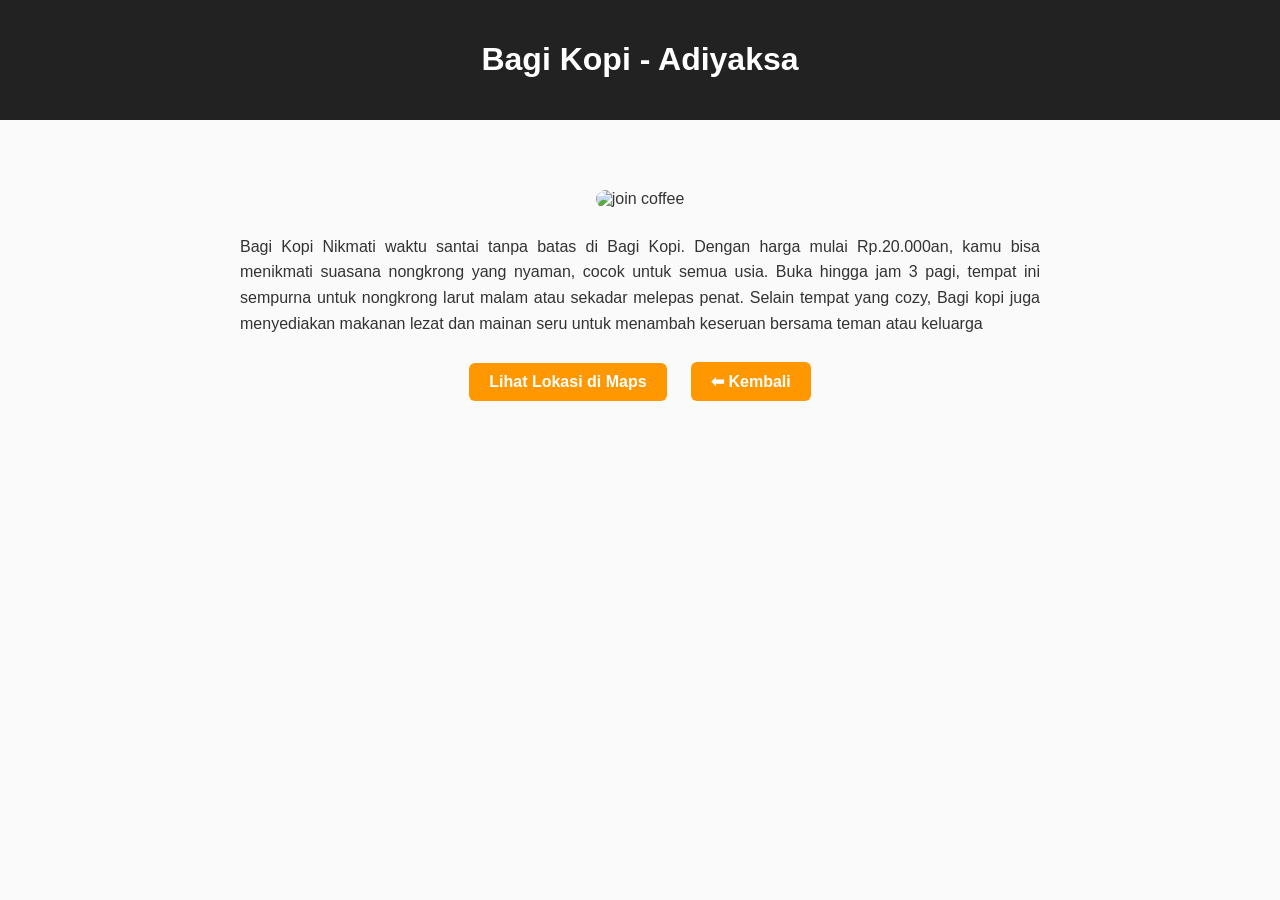
==== bagi.html @ 02eb4d70 "Add files via upload" ====
<!DOCTYPE html>
<html lang="id">
<head>
  <meta charset="UTF-8">
  <meta name="viewport" content="width=device-width, initial-scale=1.0">
  <title> Bagi Kopi - Adiyaksa </title>
  <link rel="stylesheet" href="style.css">
</head>
<body>

  <header>
    <h1>Bagi Kopi - Adiyaksa </h1>
  </header>

  <main class="detail-page">
    <img src="./img/kafe1.jpg" alt="join coffee">
    <p> Bagi Kopi Nikmati waktu santai tanpa batas di Bagi Kopi. Dengan harga mulai Rp.20.000an, kamu bisa menikmati suasana nongkrong yang nyaman, cocok untuk semua usia. Buka hingga jam 3 pagi, tempat ini  sempurna untuk nongkrong larut malam atau sekadar melepas penat. Selain tempat yang cozy, Bagi kopi juga menyediakan makanan lezat dan mainan seru untuk menambah keseruan bersama teman atau keluarga</p>

    <a href="https://maps.app.goo.gl/6KkH8ov3dCj3fRTF6" target="_blank" class="btn">Lihat Lokasi di Maps</a>
    <a href="index.html" class="btn">⬅ Kembali</a>
  </main>

</body>
</html>
---- style.css ----
body {
  font-family: tahoma, sans-serif;
  margin: 0;
  padding: 0;
  background-color: #fafafa;
  color: #333;
}

/* Header */
header {
  background-color: #222;
  color: white;
  text-align: center;
  padding: 20px;
}

/* Navigasi */
nav {
  background-color: #444;
  text-align: center;
  padding: 10px;
}

nav a {
  color: white;
  margin: 0 15px;
  text-decoration: none;
  font-weight: bold;
}

nav a:hover {
  text-decoration: underline;
}

/* Section daftar kafe */
.kafe-list {
  display: grid;
  grid-template-columns: repeat(4, 1fr); /* 4 kolom */
  gap: 20px;
  padding: 20px;
}

.card {
  background-color: white;
  border-radius: 10px;
  box-shadow: 0 4px 8px rgba(0,0,0,0.1);
  overflow: hidden;
  text-align: center;
  transition: transform 0.2s;
}

.card:hover {
  transform: scale(1.03);
}

.card img {
  width: 100%;
  height: 180px;
  object-fit: cover;
}

.card h3 {
  margin: 10px 0 5px;
}

.card p {
  padding: 0 10px;
  font-size: 14px;
}

.card a {
  display: inline-block;
  margin: 10px;
  background-color: #ff9800;
  color: white;
  padding: 8px 12px;
  border-radius: 6px;
  text-decoration: none;
}

.card a:hover {
  background-color: #e68900;
}

/* Responsif */
@media (max-width: 1024px) {
  .kafe-list {
    grid-template-columns: repeat(3, 1fr);
  }
}

@media (max-width: 768px) {
  .kafe-list {
    grid-template-columns: repeat(2, 1fr);
  }
}

@media (max-width: 480px) {
  .kafe-list {
    grid-template-columns: 1fr;
  }
}
.detail-page {
  max-width: 800px;
  margin: 40px auto;
  text-align: center;
  padding: 20px;
}

.detail-page img {
  width: 45%;
  height: auto;
  border-radius: 10px;
  margin: 10px;

}

.detail-page p {
  font-size: 16px;
  line-height: 1.6;
  text-align: justify;
}

.btn {
  display: inline-block;
  margin: 10px;
  padding: 10px 20px;
  background-color: #ff9800;
  color: white;
  text-decoration: none;
  border-radius: 6px;
  font-weight: bold;
}

.btn:hover {
  background-color: #e68900;
}
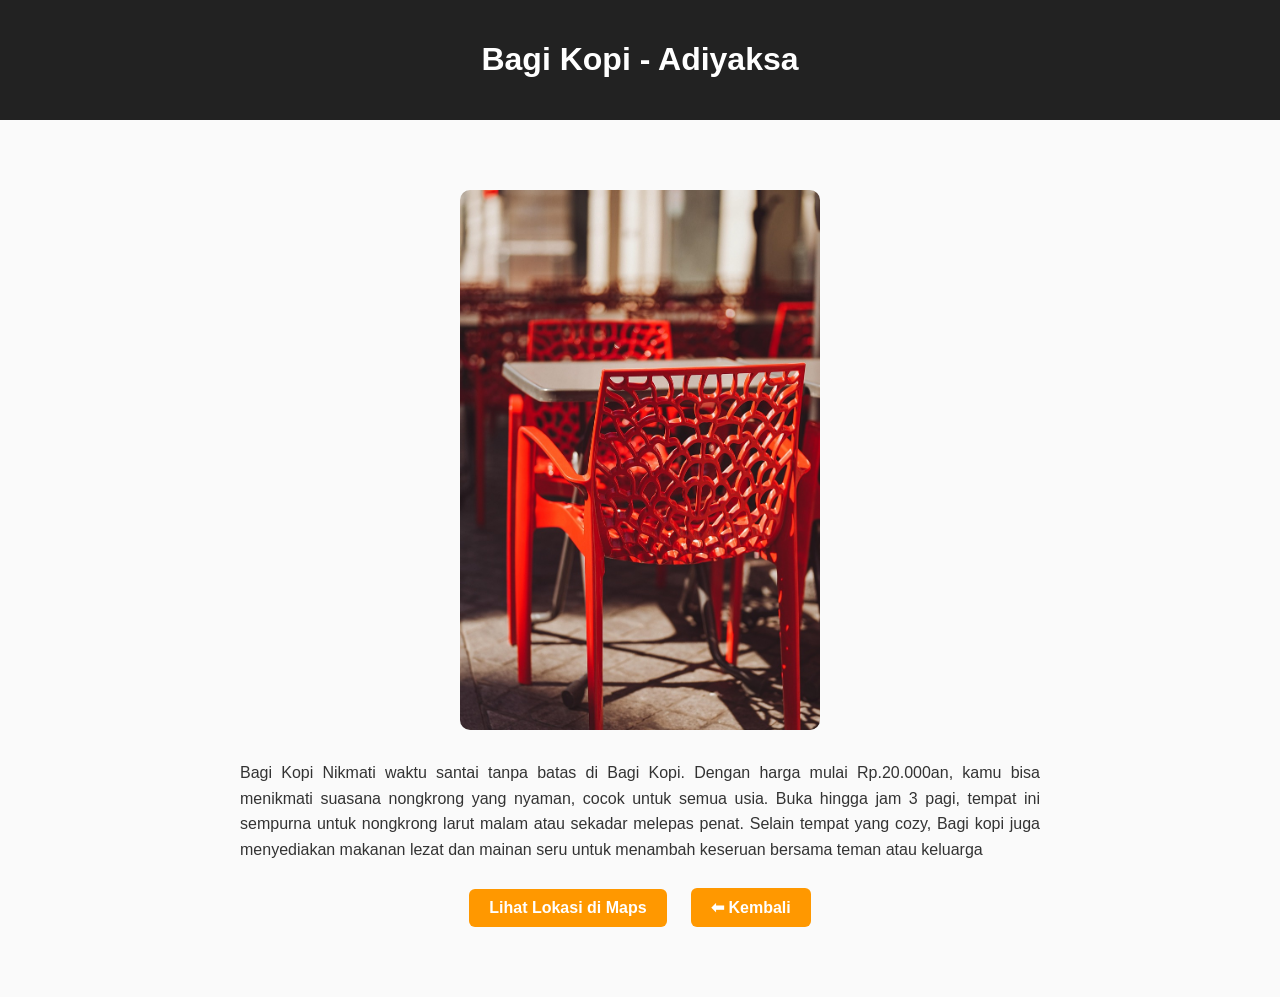
==== commit ac971043: "Fix HTML structure and update image source" ====
--- a/bagi.html
+++ b/bagi.html
@@ -13,7 +13,7 @@
   </header>
 
   <main class="detail-page">
-    <img src="./img/kafe1.jpg" alt="join coffee">
+    <img src="./kafe1.jpg" alt="join coffee">
     <p> Bagi Kopi Nikmati waktu santai tanpa batas di Bagi Kopi. Dengan harga mulai Rp.20.000an, kamu bisa menikmati suasana nongkrong yang nyaman, cocok untuk semua usia. Buka hingga jam 3 pagi, tempat ini  sempurna untuk nongkrong larut malam atau sekadar melepas penat. Selain tempat yang cozy, Bagi kopi juga menyediakan makanan lezat dan mainan seru untuk menambah keseruan bersama teman atau keluarga</p>
 
     <a href="https://maps.app.goo.gl/6KkH8ov3dCj3fRTF6" target="_blank" class="btn">Lihat Lokasi di Maps</a>
@@ -22,3 +22,4 @@
 
 </body>
 </html>
+
